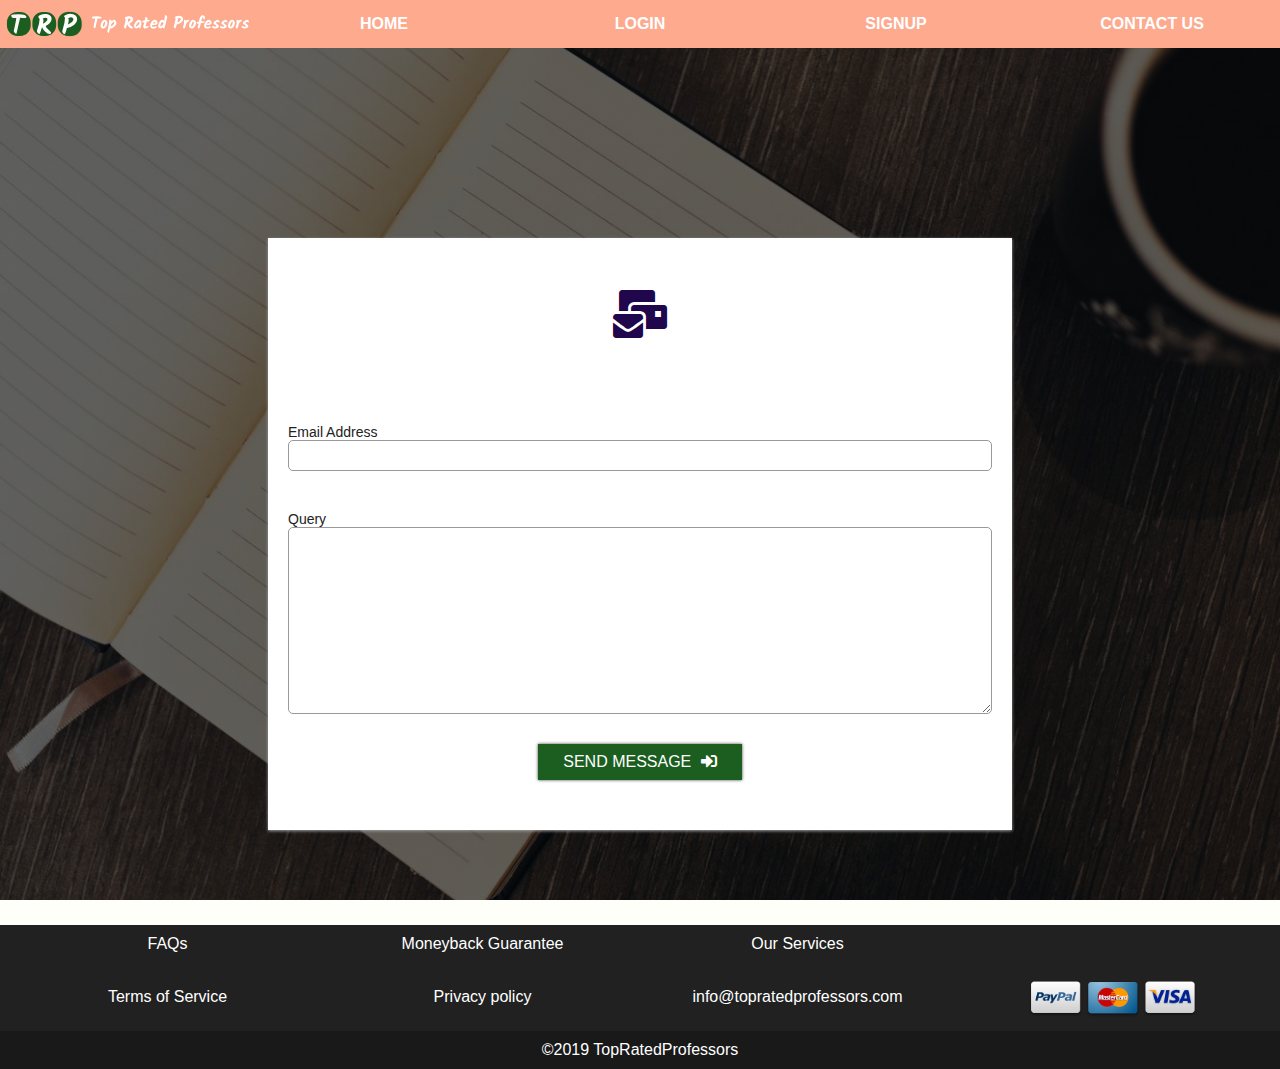
==== contact-us.html @ b33513fb "Mark my work with copyright and hashproof 1ddc9df52bba587202e3d2473c34c076bf8334a44b0c21fc632b0ba2f9" ====
<!DOCTYPE html>
<html lang="en">
<head>
    <meta charset="UTF-8">
    <meta name="viewport" content="width=device-width, initial-scale=1.0">
    <meta http-equiv="X-UA-Compatible" content="ie=edge">
    <link rel="stylesheet" href="styles/frow.min.css">
    <link rel="stylesheet" href="fonts/stylesheet.css">
    <link rel="stylesheet" href="fontawesome/css/fontawesome.min.css">
    <link rel="stylesheet" href="fontawesome/css/solid.min.css">
    <link rel="stylesheet" href="styles/main.css">
    <title>Eassy</title>
</head>
<body>
    <section class="frow full-height hero">       
        <div class="frow full-width direction-column justify-start">
            
           <nav class="color-bar nav-md frow justify-around row-start hidden-sm hidden-xs">
            <div class="frow col-md-1-5 col-lg-1-5"><img src="images/logo.svg" alt=""></div>
            <div class="frow col-md-1-5 col-lg-1-5"><a href="/index.html">HOME</a></div>
            <div class="frow col-md-1-5 col-lg-1-5"><a href="/login.html">LOGIN</a></div>
            <div class="frow col-md-1-5 col-lg-1-5"><a href="/signup.html">SIGNUP</a></div>
            <div class="frow col-md-1-5 col-lg-1-5"><a href="/contact-us.html">CONTACT US</a></div>
        </nav>
        <nav class="color-bar frow justify-between row-end hidden-md hidden-lg">
            <div class="frow col-xs-1-2 col-sm-1-2 p-5"><img src="images/logo.svg" alt=""></div>
            <div onclick="toggleMobileMenu()" class="frow items-end row-end pr-5 col-xs-1-2 col-sm-1-2"><i class="fa fa-bars"></i></div>
            <div id="mobile-menu" class="frow half-height direction-column justify-start full-width none bg-mobile-menu">
                 <div class="frow p-10 bottom-border-purple full-width"><a href="/index.html">HOME</a></div>
                <div class="frow p-10 bottom-border-purple full-width"><a href="/login.html">LOGIN</a></div>
                <div class="frow p-10 bottom-border-purple full-width"><a href="/signup.html">SIGNUP</a></div>
                <div class="frow p-10 bottom-border-purple full-width"><a href="/contact-us.html">CONTACT US</a></div>
            </div>
        </nav>
        </div>
            <div class="full-width p-20 mt-50 frow">
                <div class="p-10 frow form-width -column row-center mb-50 shadow-light bg-white">
                    <div class="frow row-center direction-column text-center p-10">
                        <h4 class="gradient-text"><i class="fa fa-mail-bulk"></i></h4>
                    </div>
                    <form class="frow direction-column custom-form p-10 full-width" action="" method="POST">
                        <div class="frow mb-10">
                            <label for="email" class="m-0">Email Address</label>
                            <input type="text" required name="email">
                        </div>
                        <div class="frow mt-30 mb-10">
                            <label for="password" class="m-0">Query</label>
                            <textarea rows="10" required name="query"> </textarea>
                        </div>
                        <div class="mb-20"></div>
                        <div class="frow row-center">
                            <button type="submit" class="main-btn">SEND MESSAGE <i class="ml-5 fa fa-sign-in-alt"></i></button>
                        </div>
                    </form>
                </div>
            </div>
        </section>
        <section class="bg-dark full-width footer">
            <div class="frow p-10 mt-25">
                <div class="frow col-xs-1-2 col-sm-1-2 col-md-1-4"><a href="faqs.html">FAQs</a></div>
                <div class="frow col-xs-1-2 col-sm-1-2 col-md-1-4"><a href="moneyback.html">Moneyback Guarantee</a></div>
                <div class="frow col-xs-1-2 col-sm-1-2 col-md-1-4"><a href="services.html">Our Services</a></div>
                <div class="frow col-xs-1-2 col-sm-1-2 col-md-1-4"></div>
            </div>
            <div class="frow items-center p-10">
                    <div class="frow col-xs-1-2 col-sm-1-2 col-md-1-4"><a href="tos.html">Terms of Service</a></div>
                    <div class="frow col-xs-1-2 col-sm-1-2 col-md-1-4"><a href="pp.html">Privacy policy</a></div>
                    <div class="frow col-md-1-4"><a href="#">info@topratedprofessors.com</a></div>
                    <div class="frow col-md-1-4"><img src="images/payments.png" alt=""></div>
                </div>
            <div class="copyright">
                <div class="frow items-center p-10">
                    &copy;2019 TopRatedProfessors
                </div>
            </div>
        </section>

        <script src="js/main.js"></script>
    </body>
</html>
---- styles/frow.min.css ----
/*! Frow CSS | MIT License | frowcss.com */
/*! normalize.css v8.0.0 | MIT License | github.com/necolas/normalize.css */html{-webkit-text-size-adjust:100%;line-height:1.15}body{margin:0}h1{font-size:2em;margin:.67em 0}hr{box-sizing:content-box;height:0;overflow:visible}pre{font-family:monospace,monospace;font-size:1em}a{background-color:transparent}abbr[title]{-webkit-text-decoration:underline dotted;border-bottom:none;text-decoration:underline;text-decoration:underline dotted}b,strong{font-weight:bolder}code,kbd,samp{font-family:monospace,monospace;font-size:1em}small{font-size:80%}sub,sup{font-size:75%;line-height:0;position:relative;vertical-align:baseline}sub{bottom:-.25em}sup{top:-.5em}img{border-style:none}button,input,optgroup,select,textarea{font-family:inherit;font-size:100%;line-height:1.15;margin:0}button,input{overflow:visible}button,select{text-transform:none}[type=button],[type=reset],[type=submit],button{-webkit-appearance:button}[type=button]::-moz-focus-inner,[type=reset]::-moz-focus-inner,[type=submit]::-moz-focus-inner,button::-moz-focus-inner{border-style:none;padding:0}[type=button]:-moz-focusring,[type=reset]:-moz-focusring,[type=submit]:-moz-focusring,button:-moz-focusring{outline:1px dotted ButtonText}fieldset{padding:.35em .75em .625em}legend{box-sizing:border-box;color:inherit;display:table;max-width:100%;white-space:normal}progress{vertical-align:baseline}textarea{overflow:auto}[type=checkbox],[type=radio]{box-sizing:border-box;padding:0}[type=number]::-webkit-inner-spin-button,[type=number]::-webkit-outer-spin-button{height:auto}[type=search]{-webkit-appearance:textfield;outline-offset:-2px}[type=search]::-webkit-search-decoration{-webkit-appearance:none}::-webkit-file-upload-button{-webkit-appearance:button;font:inherit}details{display:block}summary{display:list-item}[hidden],template{display:none}*,:after,:before{-webkit-tap-highlight-color:rgba(0,0,0,0);box-sizing:border-box}body{color:#333}h1,h2,h3,h4,h5,h6{margin:0;padding:0}a{color:#333;cursor:pointer;text-decoration:none}a:active,a:focus,a:hover{color:#0d0d0d}a:active,a:focus,a:hover,p a{text-decoration:underline}svg{display:block}pre{margin:0}canvas:focus{outline:none}[type=button],[type=reset],[type=submit],button{-moz-appearance:none;-webkit-appearance:none;background:none;background-color:#4f4f51;border:2px solid #4f4f51;border-radius:3px;color:#fff;cursor:pointer;display:block;font-size:16px;line-height:100%;outline:none;padding:7px;text-align:center;transition:background .4s,border-color .4s,color .4s,box-shadow .4s,-webkit-transform .1s;transition:transform .1s,background .4s,border-color .4s,color .4s,box-shadow .4s;transition:transform .1s,background .4s,border-color .4s,color .4s,box-shadow .4s,-webkit-transform .1s}[type=button]:active,[type=button]:focus,[type=button]:hover,[type=reset]:active,[type=reset]:focus,[type=reset]:hover,[type=submit]:active,[type=submit]:focus,[type=submit]:hover,button:active,button:focus,button:hover{background-color:#29292a;border-color:#29292a;color:#fff;outline:none;text-decoration:none}[type=button]:active,[type=reset]:active,[type=submit]:active,button:active{-webkit-transform:scale(.96);transform:scale(.96)}[type=button]:disabled,[type=button]:disabled:active,[type=button]:disabled:focus,[type=button]:disabled:hover,[type=reset]:disabled,[type=reset]:disabled:active,[type=reset]:disabled:focus,[type=reset]:disabled:hover,[type=submit]:disabled,[type=submit]:disabled:active,[type=submit]:disabled:focus,[type=submit]:disabled:hover,button:disabled,button:disabled:active,button:disabled:focus,button:disabled:hover{-webkit-transform:scale(1);background:repeating-linear-gradient(45deg,#ddd,#ddd 3px,#fff 0,#fff 6px);background-color:#c4c4c4;border:2px solid #eaeaea;color:#888;cursor:default!important;transform:scale(1)}fieldset{border:none;margin:0;padding:0}legend{display:block;margin:0 0 10px;padding:0}label,legend{color:#9e9e9e;font-size:14px}label{cursor:pointer;display:flex;flex-direction:column;margin-bottom:20px;width:100%}label.centered,label.centered-column{align-content:center;align-items:center;height:100%;justify-content:center}label.centered-column{flex-direction:column}label.row-start{justify-content:flex-start}label.row-center,label.row-start{align-items:center;flex-direction:row}label.row-center{justify-content:center}label.row-end{justify-content:flex-end}label.row-between,label.row-end{align-items:center;flex-direction:row}label.row-between{justify-content:space-between}label.row-around{align-items:center;flex-direction:row;justify-content:space-around}label.column-start{align-content:flex-start;align-items:flex-start}label.column-center,label.column-start{flex-direction:column;justify-content:flex-start}label.column-center{align-content:center;align-items:center}label.column-end{align-content:flex-end;align-items:flex-end;flex-direction:column;justify-content:flex-start}label.inline{display:inline-flex}label.wrap{flex-wrap:wrap}label.wrap-reverse{flex-wrap:wrap-reverse}label.nowrap{flex-wrap:nowrap}label.direction-row{flex-direction:row}label.direction-reverse{flex-direction:row-reverse}label.direction-column{flex-direction:column}label.direction-column-reverse{flex-direction:column-reverse}label.justify-start{justify-content:flex-start}label.justify-end{justify-content:flex-end}label.justify-center{justify-content:center}label.justify-between{justify-content:space-between}label.justify-around{justify-content:space-around}label.items-start{align-items:flex-start}label.items-end{align-items:flex-end}label.items-center{align-items:center}label.items-stretch{align-items:stretch}label.items-baseline{align-items:baseline}label.content-start{align-content:flex-start}label.content-end{align-content:flex-end}label.content-center{align-content:center}label.content-between{align-content:space-between}label.content-around{align-content:space-around}input{background:transparent;border:none;border-bottom:2px solid #9e9e9e;border-radius:0;color:#333;display:block;font-size:15px;padding:8px 5px 4px;transition:border-color .4s,color .4s;width:100%}input:placeholder-shown{color:#9e9e9e}input::-webkit-input-placeholder{color:#9e9e9e}input::-moz-placeholder{color:#9e9e9e}input:-ms-input-placeholder{color:#9e9e9e}input:focus,input:hover{border-color:#4f4f51;outline:none}input:disabled{border-bottom:1px dotted #9e9e9e;color:#9e9e9e;cursor:default!important;margin-bottom:1px}input[type=number]{-moz-appearance:textfield}input[type=number]::-webkit-inner-spin-button,input[type=number]::-webkit-outer-spin-button{-webkit-appearance:none;margin:0}input[type=color]{cursor:pointer;height:31px}input[type=color]::-webkit-color-swatch-wrapper{padding:0}input[type=color]::-webkit-color-swatch{border-color:#9e9e9e;border-radius:3px}input[type=checkbox]{-moz-appearance:none;-webkit-appearance:none;appearance:none;border:2px solid #4f4f51;border-radius:2px;cursor:pointer;flex-shrink:0;height:20px;margin:0 5px 0 0;transition:background .4s,border-color .4s,box-shadow .4s,-webkit-transform .4s;transition:transform .4s,background .4s,border-color .4s,box-shadow .4s;transition:transform .4s,background .4s,border-color .4s,box-shadow .4s,-webkit-transform .4s;width:20px}input[type=checkbox]:focus,input[type=checkbox]:hover{-webkit-transform:scale(1.15);transform:scale(1.15)}input[type=checkbox]:disabled{border-color:#eaeaea;box-shadow:none;cursor:default!important}input[type=checkbox]:checked{background-color:#4f4f51;background-image:url("data:image/svg+xml;utf8,<svg xmlns='http://www.w3.org/2000/svg' viewBox='8 8 36 36' version='1.1' xml:space='preserve'><path d='M14.1 27.2l7.1 7.2 16.7-16.8' fill='none' stroke='rgba(255,255,255,1)' stroke-width='5'/></svg>");background-position:50%;background-repeat:no-repeat;background-size:contain}input[type=checkbox]:checked:disabled{background-color:#c4c4c4;background-image:url("data:image/svg+xml;utf8,<svg xmlns='http://www.w3.org/2000/svg' viewBox='8 8 36 36' version='1.1' xml:space='preserve'><path d='M14.1 27.2l7.1 7.2 16.7-16.8' fill='none' stroke='rgba(79,79,81,1)' stroke-width='5'/></svg>"),repeating-linear-gradient(45deg,#ddd,#ddd 3px,#fff 0,#fff 6px);border-color:#eaeaea}input[type=radio]{-moz-appearance:none;-webkit-appearance:none;appearance:none;border:2px solid #4f4f51;border-radius:50%;cursor:pointer;flex-shrink:0;height:20px;margin:0 5px 0 0;transition:background .4s,border-color .4s,box-shadow .4s,-webkit-transform .4s;transition:transform .4s,background .4s,border-color .4s,box-shadow .4s;transition:transform .4s,background .4s,border-color .4s,box-shadow .4s,-webkit-transform .4s;width:20px}input[type=radio]:focus,input[type=radio]:hover{-webkit-transform:scale(1.15);transform:scale(1.15)}input[type=radio]:disabled{border-color:#eaeaea;box-shadow:none;cursor:default!important}input[type=radio]:checked{background-color:#4f4f51;box-shadow:inset 0 0 0 2px #fff}input[type=radio]:checked:disabled{background-color:#eaeaea;border-color:#eaeaea;box-shadow:inset 0 0 0 2px #fff}input[type=range]{-webkit-appearance:none;border:none;padding:13px 0;width:100%}input[type=range]:disabled{margin-bottom:0}input[type=range]::-moz-focus-outer{border:0}input[type=range]::-webkit-slider-thumb{-webkit-appearance:none;background:#4f4f51;border:0;border-radius:50%;cursor:pointer;height:18px;margin-top:-8px;transition:-webkit-transform .4s;transition:transform .4s;transition:transform .4s,-webkit-transform .4s;width:18px}input[type=range]::-moz-range-thumb{background:#4f4f51;border:0;border-radius:50%;cursor:pointer;height:18px;transition:-webkit-transform .4s;transition:transform .4s;transition:transform .4s,-webkit-transform .4s;width:18px}input[type=range]::-ms-thumb{background:#4f4f51;border:0;border-radius:50%;cursor:pointer;height:18px;margin-top:-1px;transition:-webkit-transform .4s;transition:transform .4s;transition:transform .4s,-webkit-transform .4s;width:18px}input[type=range]:active::-webkit-slider-thumb,input[type=range]:focus::-webkit-slider-thumb,input[type=range]:hover::-webkit-slider-thumb{-webkit-transform:scale(1.15);outline:none;transform:scale(1.15)}input[type=range]:active::-moz-range-thumb,input[type=range]:focus::-moz-range-thumb,input[type=range]:hover::-moz-range-thumb{outline:none;transform:scale(1.15)}input[type=range]:active::-ms-thumb,input[type=range]:focus::-ms-thumb,input[type=range]:hover::-ms-thumb{outline:none;transform:scale(1.15)}input[type=range]:disabled::-webkit-slider-thumb{background:repeating-linear-gradient(45deg,#ddd,#ddd 2px,#fff 0,#fff 4px);cursor:default!important}input[type=range]:disabled::-moz-range-thumb{background:repeating-linear-gradient(45deg,#ddd,#ddd 2px,#fff 0,#fff 4px);cursor:default!important}input[type=range]:disabled::-ms-thumb{background:repeating-linear-gradient(45deg,#ddd,#ddd 2px,#fff 0,#fff 4px);cursor:default!important}input[type=range]::-webkit-slider-runnable-track{background:#9e9e9e;border-radius:2px;cursor:pointer;height:3px;width:100%}input[type=range]:active::-webkit-slider-runnable-track{background:#9e9e9e;transition:background .4s}input[type=range]:disabled::-webkit-slider-runnable-track{cursor:default!important}input[type=range]::-moz-range-track{background:#9e9e9e;border-radius:2px;cursor:pointer;height:3px;width:100%}input[type=range]:active::-moz-range-track{background:#9e9e9e;transition:background .4s}input[type=range]:disabled::-moz-range-track{cursor:default!important}input[type=range]::-ms-track{background:transparent;border-color:transparent;border-radius:2px;border-width:16px 0;color:transparent;cursor:pointer;height:3px;width:100%}input[type=range]:disabled::-ms-track{cursor:default!important}input[type=range]::-ms-fill-lower{background:#9e9e9e;border-radius:2px}input[type=range]:active::-ms-fill-lower{background:#9e9e9e}input[type=range]::-ms-fill-upper{background:#9e9e9e;border-radius:2px}input[type=range]:active::-ms-fill-upper{background:#9e9e9e;transition:background .4s}input::-webkit-file-upload-button{-moz-appearance:none;-webkit-appearance:none;background:none;background-color:#4f4f51;border:2px solid #4f4f51;border-radius:3px;color:#fff;cursor:pointer;display:block;font-size:16px;line-height:100%;outline:none;padding:7px;text-align:center;transition:background .4s,border-color .4s,color .4s,box-shadow .4s,-webkit-transform .1s;transition:transform .1s,background .4s,border-color .4s,color .4s,box-shadow .4s;transition:transform .1s,background .4s,border-color .4s,color .4s,box-shadow .4s,-webkit-transform .1s}input::-webkit-file-upload-button:active,input::-webkit-file-upload-button:focus,input::-webkit-file-upload-button:hover{background-color:#29292a;border-color:#29292a;color:#fff;outline:none;text-decoration:none}input::-webkit-file-upload-button:active{-webkit-transform:scale(.96);transform:scale(.96)}input::-webkit-file-upload-button:disabled{-webkit-transform:scale(1);background:repeating-linear-gradient(45deg,#ddd,#ddd 3px,#fff 0,#fff 6px);background-color:#c4c4c4;border:2px solid #eaeaea;color:#888;cursor:default!important;transform:scale(1)}input::-webkit-file-upload-button:disabled:active,input::-webkit-file-upload-button:disabled:focus,input::-webkit-file-upload-button:disabled:hover{-webkit-transform:scale(1);background:repeating-linear-gradient(45deg,#ddd,#ddd 3px,#fff 0,#fff 6px);background-color:#c4c4c4;border:2px solid #eaeaea;color:#888;cursor:default!important;transform:scale(1)}input:disabled::-webkit-file-upload-button{-webkit-transform:scale(1);background:repeating-linear-gradient(45deg,#ddd,#ddd 3px,#fff 0,#fff 6px);background-color:#c4c4c4;border:2px solid #eaeaea;color:#888;cursor:default!important;transform:scale(1)}input::-ms-browse{-moz-appearance:none;-webkit-appearance:none;background:none;background-color:#4f4f51;border:2px solid #4f4f51;border-radius:3px;color:#fff;cursor:pointer;display:block;font-size:16px;line-height:100%;outline:none;padding:7px;text-align:center;transition:background .4s,border-color .4s,color .4s,box-shadow .4s,-webkit-transform .1s;transition:transform .1s,background .4s,border-color .4s,color .4s,box-shadow .4s;transition:transform .1s,background .4s,border-color .4s,color .4s,box-shadow .4s,-webkit-transform .1s}input::-ms-browse:active,input::-ms-browse:focus,input::-ms-browse:hover{background-color:#29292a;border-color:#29292a;color:#fff;outline:none;text-decoration:none}input::-ms-browse:active{transform:scale(.96)}input::-ms-browse:disabled{background:repeating-linear-gradient(45deg,#ddd,#ddd 3px,#fff 0,#fff 6px);background-color:#c4c4c4;border:2px solid #eaeaea;color:#888;cursor:default!important;transform:scale(1)}input::-ms-browse:disabled:active,input::-ms-browse:disabled:focus,input::-ms-browse:disabled:hover{background:repeating-linear-gradient(45deg,#ddd,#ddd 3px,#fff 0,#fff 6px);background-color:#c4c4c4;border:2px solid #eaeaea;color:#888;cursor:default!important;transform:scale(1)}input:disabled::-ms-browse{background:repeating-linear-gradient(45deg,#ddd,#ddd 3px,#fff 0,#fff 6px);background-color:#c4c4c4;border:2px solid #eaeaea;color:#888;cursor:default!important;transform:scale(1)}select{-moz-appearance:none;-webkit-appearance:none;background:transparent;background-image:url("data:image/svg+xml;utf8,<svg xmlns='http://www.w3.org/2000/svg' width='24' height='24' viewBox='0 0 24 24' version='1.1' xml:space='preserve' stroke-linejoin='round'><g transform='matrix(-0.613836,-7.51732e-17,7.51732e-17,-0.613836,19.9111,16.8669)'><path d='M12.9 2.9L22.7 12.9 3.1 12.9 12.9 2.9Z' fill='rgba(158,158,158,1)'/></g></svg>");background-position:100%;background-repeat:no-repeat;border:none;border-bottom:2px solid #9e9e9e;border-radius:0;color:#333;cursor:pointer;display:block;font-size:15px;height:27px;margin-top:4px;padding:3px 24px 3px 5px;transition:border-color .4s,color .4s,background .4s;width:100%}select:focus,select:hover{background-image:url("data:image/svg+xml;utf8,<svg xmlns='http://www.w3.org/2000/svg' width='24' height='24' viewBox='0 0 24 24' version='1.1' xml:space='preserve' stroke-linejoin='round'><g transform='matrix(-0.613836,-7.51732e-17,7.51732e-17,-0.613836,19.9111,16.8669)'><path d='M12.9 2.9L22.7 12.9 3.1 12.9 12.9 2.9Z' fill='rgba(79,79,81,1)'/></g></svg>");border-color:#4f4f51;outline:none}select:disabled{background-image:url("data:image/svg+xml;utf8,<svg xmlns='http://www.w3.org/2000/svg' width='24' height='24' viewBox='0 0 24 24' version='1.1' xml:space='preserve' stroke-linejoin='round'><g transform='matrix(-0.613836,-7.51732e-17,7.51732e-17,-0.613836,19.9111,16.8669)'><path d='M12.9 2.9L22.7 12.9 3.1 12.9 12.9 2.9Z' fill='rgba(158,158,158,1)'/></g></svg>");border-bottom:1px dotted #9e9e9e;color:#9e9e9e;cursor:default!important;padding-bottom:4px}textarea{background:transparent;border:none;border-bottom:2px solid #9e9e9e;border-radius:0;color:#333;display:block;font-size:15px;min-height:50px;padding:8px 5px 4px;resize:vertical;transition:border-color .4s,color .4s;width:100%}textarea:placeholder-shown{color:#9e9e9e}textarea::-webkit-input-placeholder{color:#9e9e9e}textarea::-moz-placeholder{color:#9e9e9e}textarea:-ms-input-placeholder{color:#9e9e9e}textarea:focus,textarea:hover{border-color:#4f4f51;outline:none}textarea:disabled{border-bottom:1px dotted #9e9e9e;color:#9e9e9e;cursor:default!important;margin-bottom:1px}.frow{display:flex;flex-wrap:wrap;justify-content:center}.frow>*{max-width:100%}.frow.centered,.frow.centered-column{align-content:center;align-items:center;height:100%;justify-content:center}.frow.centered-column{flex-direction:column}.frow.row-start{justify-content:flex-start}.frow.row-center,.frow.row-start{align-items:center;flex-direction:row}.frow.row-center{justify-content:center}.frow.row-end{justify-content:flex-end}.frow.row-between,.frow.row-end{align-items:center;flex-direction:row}.frow.row-between{justify-content:space-between}.frow.row-around{align-items:center;flex-direction:row;justify-content:space-around}.frow.column-start{align-content:flex-start;align-items:flex-start}.frow.column-center,.frow.column-start{flex-direction:column;justify-content:flex-start}.frow.column-center{align-content:center;align-items:center}.frow.column-end{align-content:flex-end;align-items:flex-end;flex-direction:column;justify-content:flex-start}.frow.inline{display:inline-flex}.frow.wrap{flex-wrap:wrap}.frow.wrap-reverse{flex-wrap:wrap-reverse}.frow.nowrap{flex-wrap:nowrap}.frow.direction-row{flex-direction:row}.frow.direction-reverse{flex-direction:row-reverse}.frow.direction-column{flex-direction:column}.frow.direction-column-reverse{flex-direction:column-reverse}.frow.justify-start{justify-content:flex-start}.frow.justify-end{justify-content:flex-end}.frow.justify-center{justify-content:center}.frow.justify-between{justify-content:space-between}.frow.justify-around{justify-content:space-around}.frow.items-start{align-items:flex-start}.frow.items-end{align-items:flex-end}.frow.items-center{align-items:center}.frow.items-stretch{align-items:stretch}.frow.items-baseline{align-items:baseline}.frow.content-start{align-content:flex-start}.frow.content-end{align-content:flex-end}.frow.content-center{align-content:center}.frow.content-between{align-content:space-between}.frow.content-around{align-content:space-around}.frow.gutters{margin-left:-15px;margin-right:-15px}.frow.gutters>[class*=col-lg],.frow.gutters>[class*=col-md],.frow.gutters>[class*=col-sm],.frow.gutters>[class*=col-xs]{padding-left:15px;padding-right:15px}.frow [class*=col-lg],.frow [class*=col-md],.frow [class*=col-sm],.frow [class*=col-xs]{width:100%}@media (min-width:0px){.frow .col-xs-1-1{width:100%}.frow .col-xs-1-2{width:50%}.frow .col-xs-2-2{width:100%}.frow .col-xs-1-3{width:33.33333%}.frow .col-xs-2-3{width:66.66667%}.frow .col-xs-3-3{width:100%}.frow .col-xs-1-4{width:25%}.frow .col-xs-2-4{width:50%}.frow .col-xs-3-4{width:75%}.frow .col-xs-4-4{width:100%}.frow .col-xs-1-5{width:20%}.frow .col-xs-2-5{width:40%}.frow .col-xs-3-5{width:60%}.frow .col-xs-4-5{width:80%}.frow .col-xs-5-5{width:100%}.frow .col-xs-1-6{width:16.66667%}.frow .col-xs-2-6{width:33.33333%}.frow .col-xs-3-6{width:50%}.frow .col-xs-4-6{width:66.66667%}.frow .col-xs-5-6{width:83.33333%}.frow .col-xs-6-6{width:100%}.frow .col-xs-1-7{width:14.28571%}.frow .col-xs-2-7{width:28.57143%}.frow .col-xs-3-7{width:42.85714%}.frow .col-xs-4-7{width:57.14286%}.frow .col-xs-5-7{width:71.42857%}.frow .col-xs-6-7{width:85.71429%}.frow .col-xs-7-7{width:100%}.frow .col-xs-1-8{width:12.5%}.frow .col-xs-2-8{width:25%}.frow .col-xs-3-8{width:37.5%}.frow .col-xs-4-8{width:50%}.frow .col-xs-5-8{width:62.5%}.frow .col-xs-6-8{width:75%}.frow .col-xs-7-8{width:87.5%}.frow .col-xs-8-8{width:100%}.frow .col-xs-1-9{width:11.11111%}.frow .col-xs-2-9{width:22.22222%}.frow .col-xs-3-9{width:33.33333%}.frow .col-xs-4-9{width:44.44444%}.frow .col-xs-5-9{width:55.55556%}.frow .col-xs-6-9{width:66.66667%}.frow .col-xs-7-9{width:77.77778%}.frow .col-xs-8-9{width:88.88889%}.frow .col-xs-9-9{width:100%}.frow .col-xs-1-10{width:10%}.frow .col-xs-2-10{width:20%}.frow .col-xs-3-10{width:30%}.frow .col-xs-4-10{width:40%}.frow .col-xs-5-10{width:50%}.frow .col-xs-6-10{width:60%}.frow .col-xs-7-10{width:70%}.frow .col-xs-8-10{width:80%}.frow .col-xs-9-10{width:90%}.frow .col-xs-10-10{width:100%}.frow .col-xs-1-11{width:9.09091%}.frow .col-xs-2-11{width:18.18182%}.frow .col-xs-3-11{width:27.27273%}.frow .col-xs-4-11{width:36.36364%}.frow .col-xs-5-11{width:45.45455%}.frow .col-xs-6-11{width:54.54545%}.frow .col-xs-7-11{width:63.63636%}.frow .col-xs-8-11{width:72.72727%}.frow .col-xs-9-11{width:81.81818%}.frow .col-xs-10-11{width:90.90909%}.frow .col-xs-11-11{width:100%}.frow .col-xs-1-12{width:8.33333%}.frow .col-xs-2-12{width:16.66667%}.frow .col-xs-3-12{width:25%}.frow .col-xs-4-12{width:33.33333%}.frow .col-xs-5-12{width:41.66667%}.frow .col-xs-6-12{width:50%}.frow .col-xs-7-12{width:58.33333%}.frow .col-xs-8-12{width:66.66667%}.frow .col-xs-9-12{width:75%}.frow .col-xs-10-12{width:83.33333%}.frow .col-xs-11-12{width:91.66667%}.frow .col-xs-12-12{width:100%}}@media (min-width:768px){.frow .col-sm-1-1{width:100%}.frow .col-sm-1-2{width:50%}.frow .col-sm-2-2{width:100%}.frow .col-sm-1-3{width:33.33333%}.frow .col-sm-2-3{width:66.66667%}.frow .col-sm-3-3{width:100%}.frow .col-sm-1-4{width:25%}.frow .col-sm-2-4{width:50%}.frow .col-sm-3-4{width:75%}.frow .col-sm-4-4{width:100%}.frow .col-sm-1-5{width:20%}.frow .col-sm-2-5{width:40%}.frow .col-sm-3-5{width:60%}.frow .col-sm-4-5{width:80%}.frow .col-sm-5-5{width:100%}.frow .col-sm-1-6{width:16.66667%}.frow .col-sm-2-6{width:33.33333%}.frow .col-sm-3-6{width:50%}.frow .col-sm-4-6{width:66.66667%}.frow .col-sm-5-6{width:83.33333%}.frow .col-sm-6-6{width:100%}.frow .col-sm-1-7{width:14.28571%}.frow .col-sm-2-7{width:28.57143%}.frow .col-sm-3-7{width:42.85714%}.frow .col-sm-4-7{width:57.14286%}.frow .col-sm-5-7{width:71.42857%}.frow .col-sm-6-7{width:85.71429%}.frow .col-sm-7-7{width:100%}.frow .col-sm-1-8{width:12.5%}.frow .col-sm-2-8{width:25%}.frow .col-sm-3-8{width:37.5%}.frow .col-sm-4-8{width:50%}.frow .col-sm-5-8{width:62.5%}.frow .col-sm-6-8{width:75%}.frow .col-sm-7-8{width:87.5%}.frow .col-sm-8-8{width:100%}.frow .col-sm-1-9{width:11.11111%}.frow .col-sm-2-9{width:22.22222%}.frow .col-sm-3-9{width:33.33333%}.frow .col-sm-4-9{width:44.44444%}.frow .col-sm-5-9{width:55.55556%}.frow .col-sm-6-9{width:66.66667%}.frow .col-sm-7-9{width:77.77778%}.frow .col-sm-8-9{width:88.88889%}.frow .col-sm-9-9{width:100%}.frow .col-sm-1-10{width:10%}.frow .col-sm-2-10{width:20%}.frow .col-sm-3-10{width:30%}.frow .col-sm-4-10{width:40%}.frow .col-sm-5-10{width:50%}.frow .col-sm-6-10{width:60%}.frow .col-sm-7-10{width:70%}.frow .col-sm-8-10{width:80%}.frow .col-sm-9-10{width:90%}.frow .col-sm-10-10{width:100%}.frow .col-sm-1-11{width:9.09091%}.frow .col-sm-2-11{width:18.18182%}.frow .col-sm-3-11{width:27.27273%}.frow .col-sm-4-11{width:36.36364%}.frow .col-sm-5-11{width:45.45455%}.frow .col-sm-6-11{width:54.54545%}.frow .col-sm-7-11{width:63.63636%}.frow .col-sm-8-11{width:72.72727%}.frow .col-sm-9-11{width:81.81818%}.frow .col-sm-10-11{width:90.90909%}.frow .col-sm-11-11{width:100%}.frow .col-sm-1-12{width:8.33333%}.frow .col-sm-2-12{width:16.66667%}.frow .col-sm-3-12{width:25%}.frow .col-sm-4-12{width:33.33333%}.frow .col-sm-5-12{width:41.66667%}.frow .col-sm-6-12{width:50%}.frow .col-sm-7-12{width:58.33333%}.frow .col-sm-8-12{width:66.66667%}.frow .col-sm-9-12{width:75%}.frow .col-sm-10-12{width:83.33333%}.frow .col-sm-11-12{width:91.66667%}.frow .col-sm-12-12{width:100%}}@media (min-width:992px){.frow .col-md-1-1{width:100%}.frow .col-md-1-2{width:50%}.frow .col-md-2-2{width:100%}.frow .col-md-1-3{width:33.33333%}.frow .col-md-2-3{width:66.66667%}.frow .col-md-3-3{width:100%}.frow .col-md-1-4{width:25%}.frow .col-md-2-4{width:50%}.frow .col-md-3-4{width:75%}.frow .col-md-4-4{width:100%}.frow .col-md-1-5{width:20%}.frow .col-md-2-5{width:40%}.frow .col-md-3-5{width:60%}.frow .col-md-4-5{width:80%}.frow .col-md-5-5{width:100%}.frow .col-md-1-6{width:16.66667%}.frow .col-md-2-6{width:33.33333%}.frow .col-md-3-6{width:50%}.frow .col-md-4-6{width:66.66667%}.frow .col-md-5-6{width:83.33333%}.frow .col-md-6-6{width:100%}.frow .col-md-1-7{width:14.28571%}.frow .col-md-2-7{width:28.57143%}.frow .col-md-3-7{width:42.85714%}.frow .col-md-4-7{width:57.14286%}.frow .col-md-5-7{width:71.42857%}.frow .col-md-6-7{width:85.71429%}.frow .col-md-7-7{width:100%}.frow .col-md-1-8{width:12.5%}.frow .col-md-2-8{width:25%}.frow .col-md-3-8{width:37.5%}.frow .col-md-4-8{width:50%}.frow .col-md-5-8{width:62.5%}.frow .col-md-6-8{width:75%}.frow .col-md-7-8{width:87.5%}.frow .col-md-8-8{width:100%}.frow .col-md-1-9{width:11.11111%}.frow .col-md-2-9{width:22.22222%}.frow .col-md-3-9{width:33.33333%}.frow .col-md-4-9{width:44.44444%}.frow .col-md-5-9{width:55.55556%}.frow .col-md-6-9{width:66.66667%}.frow .col-md-7-9{width:77.77778%}.frow .col-md-8-9{width:88.88889%}.frow .col-md-9-9{width:100%}.frow .col-md-1-10{width:10%}.frow .col-md-2-10{width:20%}.frow .col-md-3-10{width:30%}.frow .col-md-4-10{width:40%}.frow .col-md-5-10{width:50%}.frow .col-md-6-10{width:60%}.frow .col-md-7-10{width:70%}.frow .col-md-8-10{width:80%}.frow .col-md-9-10{width:90%}.frow .col-md-10-10{width:100%}.frow .col-md-1-11{width:9.09091%}.frow .col-md-2-11{width:18.18182%}.frow .col-md-3-11{width:27.27273%}.frow .col-md-4-11{width:36.36364%}.frow .col-md-5-11{width:45.45455%}.frow .col-md-6-11{width:54.54545%}.frow .col-md-7-11{width:63.63636%}.frow .col-md-8-11{width:72.72727%}.frow .col-md-9-11{width:81.81818%}.frow .col-md-10-11{width:90.90909%}.frow .col-md-11-11{width:100%}.frow .col-md-1-12{width:8.33333%}.frow .col-md-2-12{width:16.66667%}.frow .col-md-3-12{width:25%}.frow .col-md-4-12{width:33.33333%}.frow .col-md-5-12{width:41.66667%}.frow .col-md-6-12{width:50%}.frow .col-md-7-12{width:58.33333%}.frow .col-md-8-12{width:66.66667%}.frow .col-md-9-12{width:75%}.frow .col-md-10-12{width:83.33333%}.frow .col-md-11-12{width:91.66667%}.frow .col-md-12-12{width:100%}}@media (min-width:1200px){.frow .col-lg-1-1{width:100%}.frow .col-lg-1-2{width:50%}.frow .col-lg-2-2{width:100%}.frow .col-lg-1-3{width:33.33333%}.frow .col-lg-2-3{width:66.66667%}.frow .col-lg-3-3{width:100%}.frow .col-lg-1-4{width:25%}.frow .col-lg-2-4{width:50%}.frow .col-lg-3-4{width:75%}.frow .col-lg-4-4{width:100%}.frow .col-lg-1-5{width:20%}.frow .col-lg-2-5{width:40%}.frow .col-lg-3-5{width:60%}.frow .col-lg-4-5{width:80%}.frow .col-lg-5-5{width:100%}.frow .col-lg-1-6{width:16.66667%}.frow .col-lg-2-6{width:33.33333%}.frow .col-lg-3-6{width:50%}.frow .col-lg-4-6{width:66.66667%}.frow .col-lg-5-6{width:83.33333%}.frow .col-lg-6-6{width:100%}.frow .col-lg-1-7{width:14.28571%}.frow .col-lg-2-7{width:28.57143%}.frow .col-lg-3-7{width:42.85714%}.frow .col-lg-4-7{width:57.14286%}.frow .col-lg-5-7{width:71.42857%}.frow .col-lg-6-7{width:85.71429%}.frow .col-lg-7-7{width:100%}.frow .col-lg-1-8{width:12.5%}.frow .col-lg-2-8{width:25%}.frow .col-lg-3-8{width:37.5%}.frow .col-lg-4-8{width:50%}.frow .col-lg-5-8{width:62.5%}.frow .col-lg-6-8{width:75%}.frow .col-lg-7-8{width:87.5%}.frow .col-lg-8-8{width:100%}.frow .col-lg-1-9{width:11.11111%}.frow .col-lg-2-9{width:22.22222%}.frow .col-lg-3-9{width:33.33333%}.frow .col-lg-4-9{width:44.44444%}.frow .col-lg-5-9{width:55.55556%}.frow .col-lg-6-9{width:66.66667%}.frow .col-lg-7-9{width:77.77778%}.frow .col-lg-8-9{width:88.88889%}.frow .col-lg-9-9{width:100%}.frow .col-lg-1-10{width:10%}.frow .col-lg-2-10{width:20%}.frow .col-lg-3-10{width:30%}.frow .col-lg-4-10{width:40%}.frow .col-lg-5-10{width:50%}.frow .col-lg-6-10{width:60%}.frow .col-lg-7-10{width:70%}.frow .col-lg-8-10{width:80%}.frow .col-lg-9-10{width:90%}.frow .col-lg-10-10{width:100%}.frow .col-lg-1-11{width:9.09091%}.frow .col-lg-2-11{width:18.18182%}.frow .col-lg-3-11{width:27.27273%}.frow .col-lg-4-11{width:36.36364%}.frow .col-lg-5-11{width:45.45455%}.frow .col-lg-6-11{width:54.54545%}.frow .col-lg-7-11{width:63.63636%}.frow .col-lg-8-11{width:72.72727%}.frow .col-lg-9-11{width:81.81818%}.frow .col-lg-10-11{width:90.90909%}.frow .col-lg-11-11{width:100%}.frow .col-lg-1-12{width:8.33333%}.frow .col-lg-2-12{width:16.66667%}.frow .col-lg-3-12{width:25%}.frow .col-lg-4-12{width:33.33333%}.frow .col-lg-5-12{width:41.66667%}.frow .col-lg-6-12{width:50%}.frow .col-lg-7-12{width:58.33333%}.frow .col-lg-8-12{width:66.66667%}.frow .col-lg-9-12{width:75%}.frow .col-lg-10-12{width:83.33333%}.frow .col-lg-11-12{width:91.66667%}.frow .col-lg-12-12{width:100%}}.frow-container{margin-left:auto;margin-right:auto;padding-left:15px;padding-right:15px;width:100%}@media (min-width:768px){.frow-container{max-width:750px}}@media (min-width:992px){.frow-container{max-width:970px}}@media (min-width:1200px){.frow-container{max-width:1170px}}.visible-lg,.visible-md,.visible-sm,.visible-xs{display:none!important}.hidden-lg,.hidden-md,.hidden-sm,.hidden-xs{display:block!important}.frow.hidden-lg,.frow.hidden-md,.frow.hidden-sm,.frow.hidden-xs{display:flex!important}@media (max-width:767px){.visible-xs{display:block!important}.frow.visible-xs{display:flex!important}.frow.hidden-xs,.hidden-xs{display:none!important}}@media (min-width:768px) and (max-width:991px){.visible-sm{display:block!important}.frow.visible-sm{display:flex!important}.frow.hidden-sm,.hidden-sm{display:none!important}}@media (min-width:992px) and (max-width:1199px){.visible-md{display:block!important}.frow.visible-md{display:flex!important}.frow.hidden-md,.hidden-md{display:none!important}}@media (min-width:1200px){.visible-lg{display:block!important}.frow.visible-lg{display:flex!important}.frow.hidden-lg,.hidden-lg{display:none!important}}@media (max-width:767px){.direction-row-xs{flex-direction:row}.direction-reverse-xs{flex-direction:row-reverse}.direction-column-xs{flex-direction:column}.direction-column-reverse-xs{flex-direction:column-reverse}}@media (min-width:768px) and (max-width:991px){.direction-row-sm{flex-direction:row}.direction-reverse-sm{flex-direction:row-reverse}.direction-column-sm{flex-direction:column}.direction-column-reverse-sm{flex-direction:column-reverse}}@media (min-width:992px) and (max-width:1199px){.direction-row-md{flex-direction:row}.direction-reverse-md{flex-direction:row-reverse}.direction-column-md{flex-direction:column}.direction-column-reverse-md{flex-direction:column-reverse}}@media (min-width:1200px){.direction-row-lg{flex-direction:row}.direction-reverse-lg{flex-direction:row-reverse}.direction-column-lg{flex-direction:column}.direction-column-reverse-lg{flex-direction:column-reverse}}.m-0{margin:0!important}.m-5{margin:5px!important}.m-10{margin:10px!important}.m-15{margin:15px!important}.m-20{margin:20px!important}.m-25{margin:25px!important}.m-30{margin:30px!important}.m-40{margin:40px!important}.m-50{margin:50px!important}.m-60{margin:60px!important}.m-70{margin:70px!important}.m-80{margin:80px!important}.m-90{margin:90px!important}.m-100{margin:100px!important}.m-auto{margin:auto!important}.mx-0{margin-left:0!important;margin-right:0!important}.mx-5{margin-left:5px!important;margin-right:5px!important}.mx-10{margin-left:10px!important;margin-right:10px!important}.mx-15{margin-left:15px!important;margin-right:15px!important}.mx-20{margin-left:20px!important;margin-right:20px!important}.mx-25{margin-left:25px!important;margin-right:25px!important}.mx-30{margin-left:30px!important;margin-right:30px!important}.mx-40{margin-left:40px!important;margin-right:40px!important}.mx-50{margin-left:50px!important;margin-right:50px!important}.mx-60{margin-left:60px!important;margin-right:60px!important}.mx-70{margin-left:70px!important;margin-right:70px!important}.mx-80{margin-left:80px!important;margin-right:80px!important}.mx-90{margin-left:90px!important;margin-right:90px!important}.mx-100{margin-left:100px!important;margin-right:100px!important}.mx-auto{margin-left:auto!important;margin-right:auto!important}.my-0{margin-bottom:0!important;margin-top:0!important}.my-5{margin-bottom:5px!important;margin-top:5px!important}.my-10{margin-bottom:10px!important;margin-top:10px!important}.my-15{margin-bottom:15px!important;margin-top:15px!important}.my-20{margin-bottom:20px!important;margin-top:20px!important}.my-25{margin-bottom:25px!important;margin-top:25px!important}.my-30{margin-bottom:30px!important;margin-top:30px!important}.my-40{margin-bottom:40px!important;margin-top:40px!important}.my-50{margin-bottom:50px!important;margin-top:50px!important}.my-60{margin-bottom:60px!important;margin-top:60px!important}.my-70{margin-bottom:70px!important;margin-top:70px!important}.my-80{margin-bottom:80px!important;margin-top:80px!important}.my-90{margin-bottom:90px!important;margin-top:90px!important}.my-100{margin-bottom:100px!important;margin-top:100px!important}.my-auto{margin-bottom:auto!important;margin-top:auto!important}.mt-0{margin-top:0!important}.mt-5{margin-top:5px!important}.mt-10{margin-top:10px!important}.mt-15{margin-top:15px!important}.mt-20{margin-top:20px!important}.mt-25{margin-top:25px!important}.mt-30{margin-top:30px!important}.mt-40{margin-top:40px!important}.mt-50{margin-top:50px!important}.mt-60{margin-top:60px!important}.mt-70{margin-top:70px!important}.mt-80{margin-top:80px!important}.mt-90{margin-top:90px!important}.mt-100{margin-top:100px!important}.mt-auto{margin-top:auto!important}.mr-0{margin-right:0!important}.mr-5{margin-right:5px!important}.mr-10{margin-right:10px!important}.mr-15{margin-right:15px!important}.mr-20{margin-right:20px!important}.mr-25{margin-right:25px!important}.mr-30{margin-right:30px!important}.mr-40{margin-right:40px!important}.mr-50{margin-right:50px!important}.mr-60{margin-right:60px!important}.mr-70{margin-right:70px!important}.mr-80{margin-right:80px!important}.mr-90{margin-right:90px!important}.mr-100{margin-right:100px!important}.mr-auto{margin-right:auto!important}.mb-0{margin-bottom:0!important}.mb-5{margin-bottom:5px!important}.mb-10{margin-bottom:10px!important}.mb-15{margin-bottom:15px!important}.mb-20{margin-bottom:20px!important}.mb-25{margin-bottom:25px!important}.mb-30{margin-bottom:30px!important}.mb-40{margin-bottom:40px!important}.mb-50{margin-bottom:50px!important}.mb-60{margin-bottom:60px!important}.mb-70{margin-bottom:70px!important}.mb-80{margin-bottom:80px!important}.mb-90{margin-bottom:90px!important}.mb-100{margin-bottom:100px!important}.mb-auto{margin-bottom:auto!important}.ml-0{margin-left:0!important}.ml-5{margin-left:5px!important}.ml-10{margin-left:10px!important}.ml-15{margin-left:15px!important}.ml-20{margin-left:20px!important}.ml-25{margin-left:25px!important}.ml-30{margin-left:30px!important}.ml-40{margin-left:40px!important}.ml-50{margin-left:50px!important}.ml-60{margin-left:60px!important}.ml-70{margin-left:70px!important}.ml-80{margin-left:80px!important}.ml-90{margin-left:90px!important}.ml-100{margin-left:100px!important}.ml-auto{margin-left:auto!important}.p-0{padding:0!important}.p-5{padding:5px!important}.p-10{padding:10px!important}.p-15{padding:15px!important}.p-20{padding:20px!important}.p-25{padding:25px!important}.p-30{padding:30px!important}.p-40{padding:40px!important}.p-50{padding:50px!important}.p-60{padding:60px!important}.p-70{padding:70px!important}.p-80{padding:80px!important}.p-90{padding:90px!important}.p-100{padding:100px!important}.px-0{padding-left:0!important;padding-right:0!important}.px-5{padding-left:5px!important;padding-right:5px!important}.px-10{padding-left:10px!important;padding-right:10px!important}.px-15{padding-left:15px!important;padding-right:15px!important}.px-20{padding-left:20px!important;padding-right:20px!important}.px-25{padding-left:25px!important;padding-right:25px!important}.px-30{padding-left:30px!important;padding-right:30px!important}.px-40{padding-left:40px!important;padding-right:40px!important}.px-50{padding-left:50px!important;padding-right:50px!important}.px-60{padding-left:60px!important;padding-right:60px!important}.px-70{padding-left:70px!important;padding-right:70px!important}.px-80{padding-left:80px!important;padding-right:80px!important}.px-90{padding-left:90px!important;padding-right:90px!important}.px-100{padding-left:100px!important;padding-right:100px!important}.py-0{padding-bottom:0!important;padding-top:0!important}.py-5{padding-bottom:5px!important;padding-top:5px!important}.py-10{padding-bottom:10px!important;padding-top:10px!important}.py-15{padding-bottom:15px!important;padding-top:15px!important}.py-20{padding-bottom:20px!important;padding-top:20px!important}.py-25{padding-bottom:25px!important;padding-top:25px!important}.py-30{padding-bottom:30px!important;padding-top:30px!important}.py-40{padding-bottom:40px!important;padding-top:40px!important}.py-50{padding-bottom:50px!important;padding-top:50px!important}.py-60{padding-bottom:60px!important;padding-top:60px!important}.py-70{padding-bottom:70px!important;padding-top:70px!important}.py-80{padding-bottom:80px!important;padding-top:80px!important}.py-90{padding-bottom:90px!important;padding-top:90px!important}.py-100{padding-bottom:100px!important;padding-top:100px!important}.pt-0{padding-top:0!important}.pt-5{padding-top:5px!important}.pt-10{padding-top:10px!important}.pt-15{padding-top:15px!important}.pt-20{padding-top:20px!important}.pt-25{padding-top:25px!important}.pt-30{padding-top:30px!important}.pt-40{padding-top:40px!important}.pt-50{padding-top:50px!important}.pt-60{padding-top:60px!important}.pt-70{padding-top:70px!important}.pt-80{padding-top:80px!important}.pt-90{padding-top:90px!important}.pt-100{padding-top:100px!important}.pr-0{padding-right:0!important}.pr-5{padding-right:5px!important}.pr-10{padding-right:10px!important}.pr-15{padding-right:15px!important}.pr-20{padding-right:20px!important}.pr-25{padding-right:25px!important}.pr-30{padding-right:30px!important}.pr-40{padding-right:40px!important}.pr-50{padding-right:50px!important}.pr-60{padding-right:60px!important}.pr-70{padding-right:70px!important}.pr-80{padding-right:80px!important}.pr-90{padding-right:90px!important}.pr-100{padding-right:100px!important}.pb-0{padding-bottom:0!important}.pb-5{padding-bottom:5px!important}.pb-10{padding-bottom:10px!important}.pb-15{padding-bottom:15px!important}.pb-20{padding-bottom:20px!important}.pb-25{padding-bottom:25px!important}.pb-30{padding-bottom:30px!important}.pb-40{padding-bottom:40px!important}.pb-50{padding-bottom:50px!important}.pb-60{padding-bottom:60px!important}.pb-70{padding-bottom:70px!important}.pb-80{padding-bottom:80px!important}.pb-90{padding-bottom:90px!important}.pb-100{padding-bottom:100px!important}.pl-0{padding-left:0!important}.pl-5{padding-left:5px!important}.pl-10{padding-left:10px!important}.pl-15{padding-left:15px!important}.pl-20{padding-left:20px!important}.pl-25{padding-left:25px!important}.pl-30{padding-left:30px!important}.pl-40{padding-left:40px!important}.pl-50{padding-left:50px!important}.pl-60{padding-left:60px!important}.pl-70{padding-left:70px!important}.pl-80{padding-left:80px!important}.pl-90{padding-left:90px!important}.pl-100{padding-left:100px!important}.width-100{width:100%!important}.width-auto{width:auto!important}.height-100{height:100%!important}.height-auto{height:auto!important}.clickable:not([disabled]),[onclick]:not([disabled]){cursor:pointer!important}.not-clickable,.not-clickable[onclick]{cursor:default!important}.letsGo-hide{display:none!important}.shadow-light{box-shadow:0 1px 3px 0 #a0a0a0!important}.shadow-dark{box-shadow:0 1px 3px 0 #1b1b1b!important}.text-left{text-align:left!important}.text-center{text-align:center!important}.text-right{text-align:right!important}.text-justify{text-align:justify!important}.text-uppercase{text-transform:uppercase!important}.text-lowercase{text-transform:lowercase!important}.text-capitalize{text-transform:capitalize!important}
---- fonts/stylesheet.css ----
@font-face {
    font-family: 'Kalam';
    src: url('Kalam-Regular.woff2') format('woff2'),
        url('Kalam-Regular.woff') format('woff'),
        url('Kalam-Regular.svg#Kalam-Regular') format('svg');
    font-weight: normal;
    font-style: normal;
}
---- fontawesome/css/solid.min.css ----
/*!
 * Font Awesome Free 5.9.0 by @fontawesome - https://fontawesome.com
 * License - https://fontawesome.com/license/free (Icons: CC BY 4.0, Fonts: SIL OFL 1.1, Code: MIT License)
 */
@font-face{font-family:"Font Awesome 5 Free";font-style:normal;font-weight:900;font-display:auto;src:url(../webfonts/fa-solid-900.eot);src:url(../webfonts/fa-solid-900.eot?#iefix) format("embedded-opentype"),url(../webfonts/fa-solid-900.woff2) format("woff2"),url(../webfonts/fa-solid-900.woff) format("woff"),url(../webfonts/fa-solid-900.ttf) format("truetype"),url(../webfonts/fa-solid-900.svg#fontawesome) format("svg")}.fa,.fas{font-family:"Font Awesome 5 Free";font-weight:900}
---- styles/main.css ----
/*COPYRIGHT CHARLES CHEGE*/
/*charleschege@protonmail.ch*/
/*Use, copying, editing and restructuring of this document without permission is prohibited and is subject to copyright by the author*/


body {
	background: #fffff9;
	font-family: sans-serif;
	color: #212121;
}
.form-width {
    width: 100%;
}
.bg-light-grey {
    background: #f9f9f9;
}
.body-color {
    background: #212121;
    font-family: sans-serif;
    color: #FFFFFF;
}
.copyright {
    background: #191919;
}
.footer img {
    width: 55%;
}
.badges img {
    width: 50%;
}
.bg-grey {
    background: #f8f4f4e7;
    border-radius: 10px;
}
.bg-mobile-menu{
    background: #fdaa8f;
    color: #20064c;
}
.bottom-border-purple {
    border-bottom: 1px solid #20064c;
}
.logo img{
    width: 80%;
}
.full-width {
    width: 100%;
}
.full-height {
    min-height: 100%;
    min-height: 100vh;
}
select {
    border: 1px solid #999999;
    border-radius: 5px;
    color: #555555;
}
label {
    color: #222222;
}
input {
    border: 1px solid #999999;
    border-radius: 5px;
    color: #555555;
}
textarea{
    border: 1px solid #999999;
    border-radius: 5px;
    color: #555555;
}
.half-height {
    height: 50%;
    height: 50vh;
}
.data-chart img {
	width: 50%;
}
.bg-brown {
	background: #fdaa8f;
}
.nav-md {
    height: 3em;
}
nav a {
    color: #FFFFFF;
    text-decoration: none !important;
    font-weight: bold;
}

nav a:hover {
    color: #0a44e2;
}

nav a:visited{
    color: #FFFFFF;
}
.hero {
    background-position: center;
    background-repeat: no-repeat;
    background: linear-gradient(rgba(0, 0, 0, 0.6) 100%, rgba(0,0,0,0.4) 30%),  url("../images/notebook.jpg") no-repeat;
    background-size: cover;
}
.main-btn {
	color: #FFFFFF;
    background: #1c5e20;
	padding: .6em 1.6em;
	text-transform: uppercase;
	border: 0;
	border-radius: 0%;
	box-shadow: 0 0 3px #444444;
}
.fa-bars {
    color: #FFFFFF;
}
.shadow {
    border-radius: 0%;
    box-shadow: 0 0 10px #000;
}

.main-btn:hover {
	color: #FFFFFF;
	background: #1c5e20;
}
.icon-only i{
    font-size: 200%;
}
img {
    max-width: 100% !important;
}
.gradient-text {
    color: #20064c;
   
}
.sub-section h4 {
    color: #1c5e20;
    background: -webkit-linear-gradient(90deg, rgb(42, 157, 214), rgb(52, 147, 215), rgb(65, 135, 214), rgb(114, 79, 205), rgba(121, 71, 207));
    background: linear-gradient(90deg, rgb(42, 157, 214), rgb(52, 147, 215), rgb(65, 135, 214), rgb(114, 79, 205), rgba(121, 71, 207));
    -webkit-background-clip: text;
    background-clip: text;
    -webkit-text-fill-color: transparent;
    font-size: 160% !important;
}
.border-light {
    border: 1px solid #d0d0d0;
    border-radius: 5px;
}
.bg-border {
    border: 1px solid #000000;
    min-height: 5em;
    margin: 0.5em 0;
}
.test-bg-dark {
    background: #000000;
    color: #ffa200
}
.bg-dark {
    background: #212121;
    color: #FFFFFF;
}
.bg-dark a{
    color: #FFFFFF;
    text-decoration: none;
}.bg-dark a:hover{
    color: #ffa200;
    text-decoration: none;
}
.header-lg {
    font-weight: 100 !important;
	font-size: 2em !important;
    color: rgb(21, 124, 21) !important;
}
.uppercase {
    text-transform: uppercase !important;
}
.small-text-important {
    font-size: 1em;
    color: #1c5e20;

}
.color-bar {
    background: #fdaa8f;
}
.header-kalam {
    font-weight: bold;
    color: #1c5e20
}
.font-size-one-fifty {
    font-size: 150%;
}
.hero-p {
    font-size: 120% !important;
    font-weight: 400 !important;
    color: #FFFFFF;
}
img {
    max-width: 100% !important;
}
.sub-section h4 {
    font-size: 130%;
    color: linear-gradient(90deg, rgb(42, 157, 214), rgb(52, 147, 215), rgb(65, 135, 214), rgb(114, 79, 205), rgba(121, 71, 207));
}
.rating-img img {
    width: 80%;
}
.bg-primary-color {
     background: #20064c;
    color: #FFFFFF
}
.bg-primary-gradient-color {
    background: linear-gradient(90deg, rgb(42, 157, 214), rgb(52, 147, 215), rgb(65, 135, 214), rgb(114, 79, 205), rgba(121, 71, 207));
    color: #FFFFFF
}
.custom-cols i {
    font-size: 2em;
    color: #20064c;
}
.custom-cols p {
    font-weight: 100;
    font-family: sans-serif;
}
.circle-number {
    border: 3px solid #1c5e20;
    border-radius: 50%;
}
.medium-section {
	min-height: 40em;
}
.hero h4 {
	font-size: 300%;	
}
.steps h2 {
    
    font-size: 180%;
}
.steps span {
    
    padding: 1px 8px;
}
.steps p {
    font-size: 120%;
}
.workforce h3 {
    
    font-size: 180%;
}
.data-chart h2 {
    
    font-size: 180%;
}
.bg-white {
    background: #FFFFFF;
    color: #222222;
}
.form-shadow {
    box-shadow: 0 0  5px #000000;
}

.custom-form h1 {
    color: #2f2f2f;
    
}
.contacts a{
    color: #1c5e20;
    text-decoration: none;
}
.contacts a:hover{
    color:  rgb(28, 187, 187);
}
.contacts a:visited{
    color: rgb(28, 187, 187);
}
.none {
    display: none;
}
.testimonial i{
    color: #ffa200;
}
.maxby30 {
    font-size: 130% !important;
}
.maxby90 {
    font-size: 190% !important;
}
.color-brown {
    color: #fdaa8f;
}
#min-amount input {
    border: 0;
    padding: 0;
    margin-left: .5em;
    border-radius: 5px;
    color: rgb(11, 87, 11);
    font-size: 120% !important;
}
/* XS */
@media (max-width: 767px) {

    .sub-section h4 {
        font-size: 100%;
    }
    .data-chart img {
        width: 100% !important;
    }
    .rating-img img {
        width: 200%;
    }
    .hero-p {
        font-size: 100% !important;
    }
}

/* XS, SM */
@media (max-width: 991px) {
    p {
        font-size: 130%;
    }
    .hero-header-lg {
        font-size: 200%;
    }
    .sub-section h4 {
        font-size: 100% !important;
    }
}

/* SM */
@media (min-width: 768px) and (max-width: 991px) {
    
}

/* MD */
@media (min-width: 992px) and (max-width: 1199px) {

}

/* LG */
@media (min-width: 1200px) {
  
}

/* MD, LG */
@media (min-width: 992px) {

    .header-lg {
        font-weight: 100 !important;
        font-size: 3em !important;
    }
    
    .form-width {
        width: 60%;
    }

    .mr-md-lg {
        margin-right: 20px;
    }
}

/* SM, MD, LG*/
@media (min-width: 768px) {
    .half-width {
        width: 50%;
    }
    .three-quarters {
        width: 75%;
    }
    .logo img{
        width: 30%;
    }
    .small-text-important {
        font-size: 2em;
    }
}
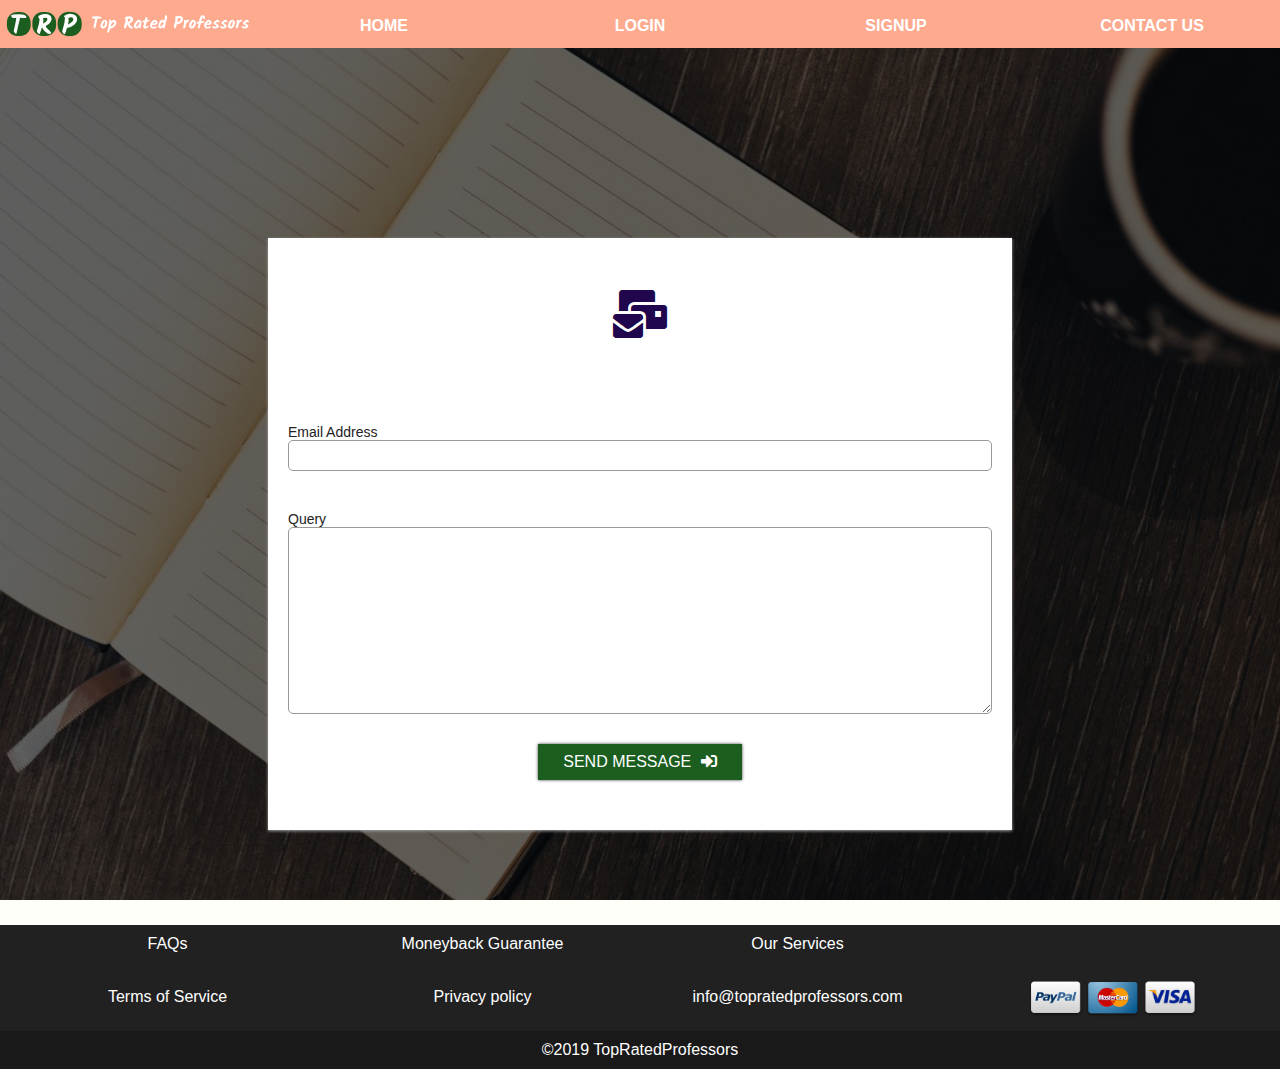
==== commit 89112c18: "Add homepage redirect" ====
--- a/contact-us.html
+++ b/contact-us.html
@@ -16,20 +16,20 @@
         <div class="frow full-width direction-column justify-start">
             
            <nav class="color-bar nav-md frow justify-around row-start hidden-sm hidden-xs">
-            <div class="frow col-md-1-5 col-lg-1-5"><img src="images/logo.svg" alt=""></div>
-            <div class="frow col-md-1-5 col-lg-1-5"><a href="/index.html">HOME</a></div>
-            <div class="frow col-md-1-5 col-lg-1-5"><a href="/login.html">LOGIN</a></div>
-            <div class="frow col-md-1-5 col-lg-1-5"><a href="/signup.html">SIGNUP</a></div>
-            <div class="frow col-md-1-5 col-lg-1-5"><a href="/contact-us.html">CONTACT US</a></div>
+            <div class="frow col-md-1-5 col-lg-1-5"><a href="index.html"><img src="images/logo.svg" alt=""></a></div>
+            <div class="frow col-md-1-5 col-lg-1-5"><a href="index.html">HOME</a></div>
+            <div class="frow col-md-1-5 col-lg-1-5"><a href="login.html">LOGIN</a></div>
+            <div class="frow col-md-1-5 col-lg-1-5"><a href="signup.html">SIGNUP</a></div>
+            <div class="frow col-md-1-5 col-lg-1-5"><a href="contact-us.html">CONTACT US</a></div>
         </nav>
         <nav class="color-bar frow justify-between row-end hidden-md hidden-lg">
-            <div class="frow col-xs-1-2 col-sm-1-2 p-5"><img src="images/logo.svg" alt=""></div>
+            <div class="frow col-xs-1-2 col-sm-1-2 p-5"><a href="index.html"><img src="images/logo.svg" alt=""></a></div>
             <div onclick="toggleMobileMenu()" class="frow items-end row-end pr-5 col-xs-1-2 col-sm-1-2"><i class="fa fa-bars"></i></div>
             <div id="mobile-menu" class="frow half-height direction-column justify-start full-width none bg-mobile-menu">
-                 <div class="frow p-10 bottom-border-purple full-width"><a href="/index.html">HOME</a></div>
-                <div class="frow p-10 bottom-border-purple full-width"><a href="/login.html">LOGIN</a></div>
-                <div class="frow p-10 bottom-border-purple full-width"><a href="/signup.html">SIGNUP</a></div>
-                <div class="frow p-10 bottom-border-purple full-width"><a href="/contact-us.html">CONTACT US</a></div>
+                 <div class="frow p-10 bottom-border-purple full-width"><a href="index.html">HOME</a></div>
+                <div class="frow p-10 bottom-border-purple full-width"><a href="login.html">LOGIN</a></div>
+                <div class="frow p-10 bottom-border-purple full-width"><a href="signup.html">SIGNUP</a></div>
+                <div class="frow p-10 bottom-border-purple full-width"><a href="contact-us.html">CONTACT US</a></div>
             </div>
         </nav>
         </div>
--- a/styles/main.css
+++ b/styles/main.css
@@ -254,6 +254,10 @@
     box-shadow: 0 0  5px #000000;
 }
 
+#invalid-login {
+    color: #FF0000;
+}
+
 .custom-form h1 {
     color: #2f2f2f;
     
